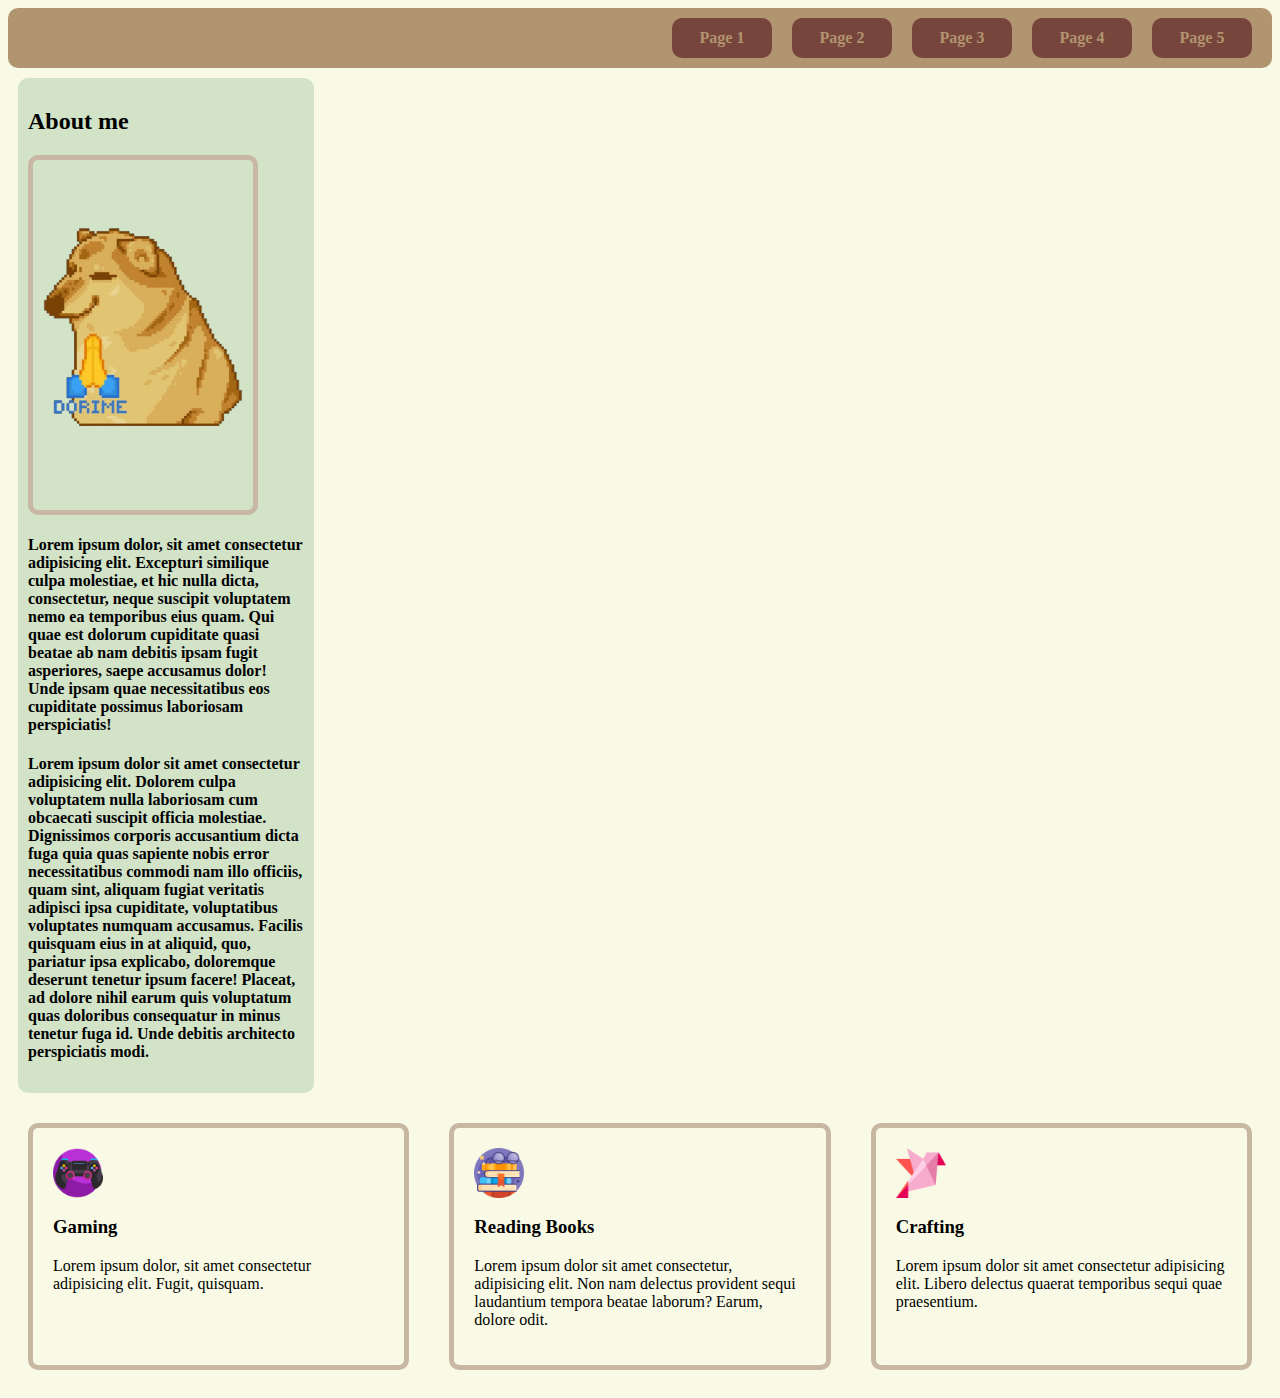
==== Pages/page_3.html @ 32a7c411 "initial comment" ====
<html lang="en">

<head>
    <meta charset="UTF-8">
    <meta name="viewport" content="width=device-width, initial-scale=1.0">
    <title>2120117 Assignment 2</title>

    <link rel="stylesheet" href="../style.css">
    <link rel="stylesheet" href="style3.css">
</head>

<body>

    <div class="navbar">
        <div class="navButton">
            <a href="/index.html">
                <h4>Page 1</h4>
            </a>
        </div>
        <div class="navButton">
            <a href="/Pages/page_2.html">
                <h4>Page 2</h4>
            </a>
        </div>
        <div class="navButton">
            <a href="/Pages/page_3.html">
                <h4>Page 3</h4>
            </a>
        </div>
        <div class="navButton">
            <a href="/Pages/page_4.html">
                <h4>Page 4</h4>
            </a>
        </div>
        <div class="navButton">
            <a href="/Pages/page_5.html">
                <h4>Page 5</h4>
            </a>
        </div>
    </div>

    <div class="container">



        <div class="container-box">
            <h2>About me</h2>

            <div class="box">
                <img id="dorime" src="/Images/Dorime_white-removebg.png" alt="dorime pixelated">
            </div>

            <h4>Lorem ipsum dolor, sit amet consectetur adipisicing elit. Excepturi similique culpa molestiae, et
                hic nulla dicta, consectetur, neque suscipit voluptatem nemo ea temporibus eius quam. Qui quae est
                dolorum cupiditate quasi beatae ab nam debitis ipsam fugit asperiores, saepe accusamus dolor! Unde
                ipsam quae necessitatibus eos cupiditate possimus laboriosam perspiciatis!</h4>

            <h4>Lorem ipsum dolor sit amet consectetur adipisicing elit. Dolorem culpa voluptatem nulla laboriosam
                cum obcaecati suscipit officia molestiae. Dignissimos corporis accusantium dicta fuga quia quas
                sapiente nobis error necessitatibus commodi nam illo officiis, quam sint, aliquam fugiat veritatis
                adipisci ipsa cupiditate, voluptatibus voluptates numquam accusamus. Facilis quisquam eius in at
                aliquid, quo, pariatur ipsa explicabo, doloremque deserunt tenetur ipsum facere! Placeat, ad dolore
                nihil earum quis voluptatum quas doloribus consequatur in minus tenetur fuga id. Unde debitis
                architecto perspiciatis modi.</h4>
        </div>
    </div>

    <div class="container-grid">
        <div class="box-grid">
            <img src="/Images/controller.png" alt="controller">
            <h3>Gaming</h3>
            <p>Lorem ipsum dolor, sit amet consectetur adipisicing elit. Fugit, quisquam.</p>
        </div>
        <div class="box-grid">
            <img src="/Images/book-stack.png" alt="book stack">
            <h3>Reading Books</h3>
            <p>Lorem ipsum dolor sit amet consectetur, adipisicing elit. Non nam delectus provident sequi laudantium
                tempora beatae laborum? Earum, dolore odit.</p>
        </div>
        <div class="box-grid">
            <img src="/Images/origami.png" alt="origami bird">
            <h3>Crafting</h3>
            <p>Lorem ipsum dolor sit amet consectetur adipisicing elit. Libero delectus quaerat temporibus sequi
                quae praesentium.</p>
        </div>
    </div>
</body>

</html>
---- style.css ----
body{
    background-color: #F8FAE5;
}

a{
    text-decoration: none;
    color: #B19470;
}

.navbar{
    display: flex;
    justify-content: end;
    background-color: #B19470;
    border-radius: 10px;
    padding: 10px;
}

.navButton{
    width: 80px;
    height: 40px;
    padding: 0px 10px;
    margin: 0px 10px;
    background-color: #76453B;
    border-radius: 10px;
    text-align: center;
    display: flex;
    align-items: center;
    justify-content: center;
}

.container{
    display: grid;
    grid-template-columns: 1fr 1fr 2fr;
}

.container-box{
    background-color: #D2E3C8;
    border-radius: 10px;
    margin: 10px;
    padding: 10px;
}

.image{
    display: flex;
    align-items: center;
    justify-content: center;
}
---- Pages/style3.css ----
#dorime {
    border: 5px solid #C7B7A3;
    border-radius: 10px;
    height: 350px;
    width: 220px;
}

img{
    height: 50px;
    width: 50px;
}

.container-grid {
    display: grid;
    grid-template-columns: 1fr 1fr 1fr;
}

.box-grid{
    padding: 20px;
    border: 5px solid #C7B7A3;
    border-radius: 10px;
    margin: 20px;
}
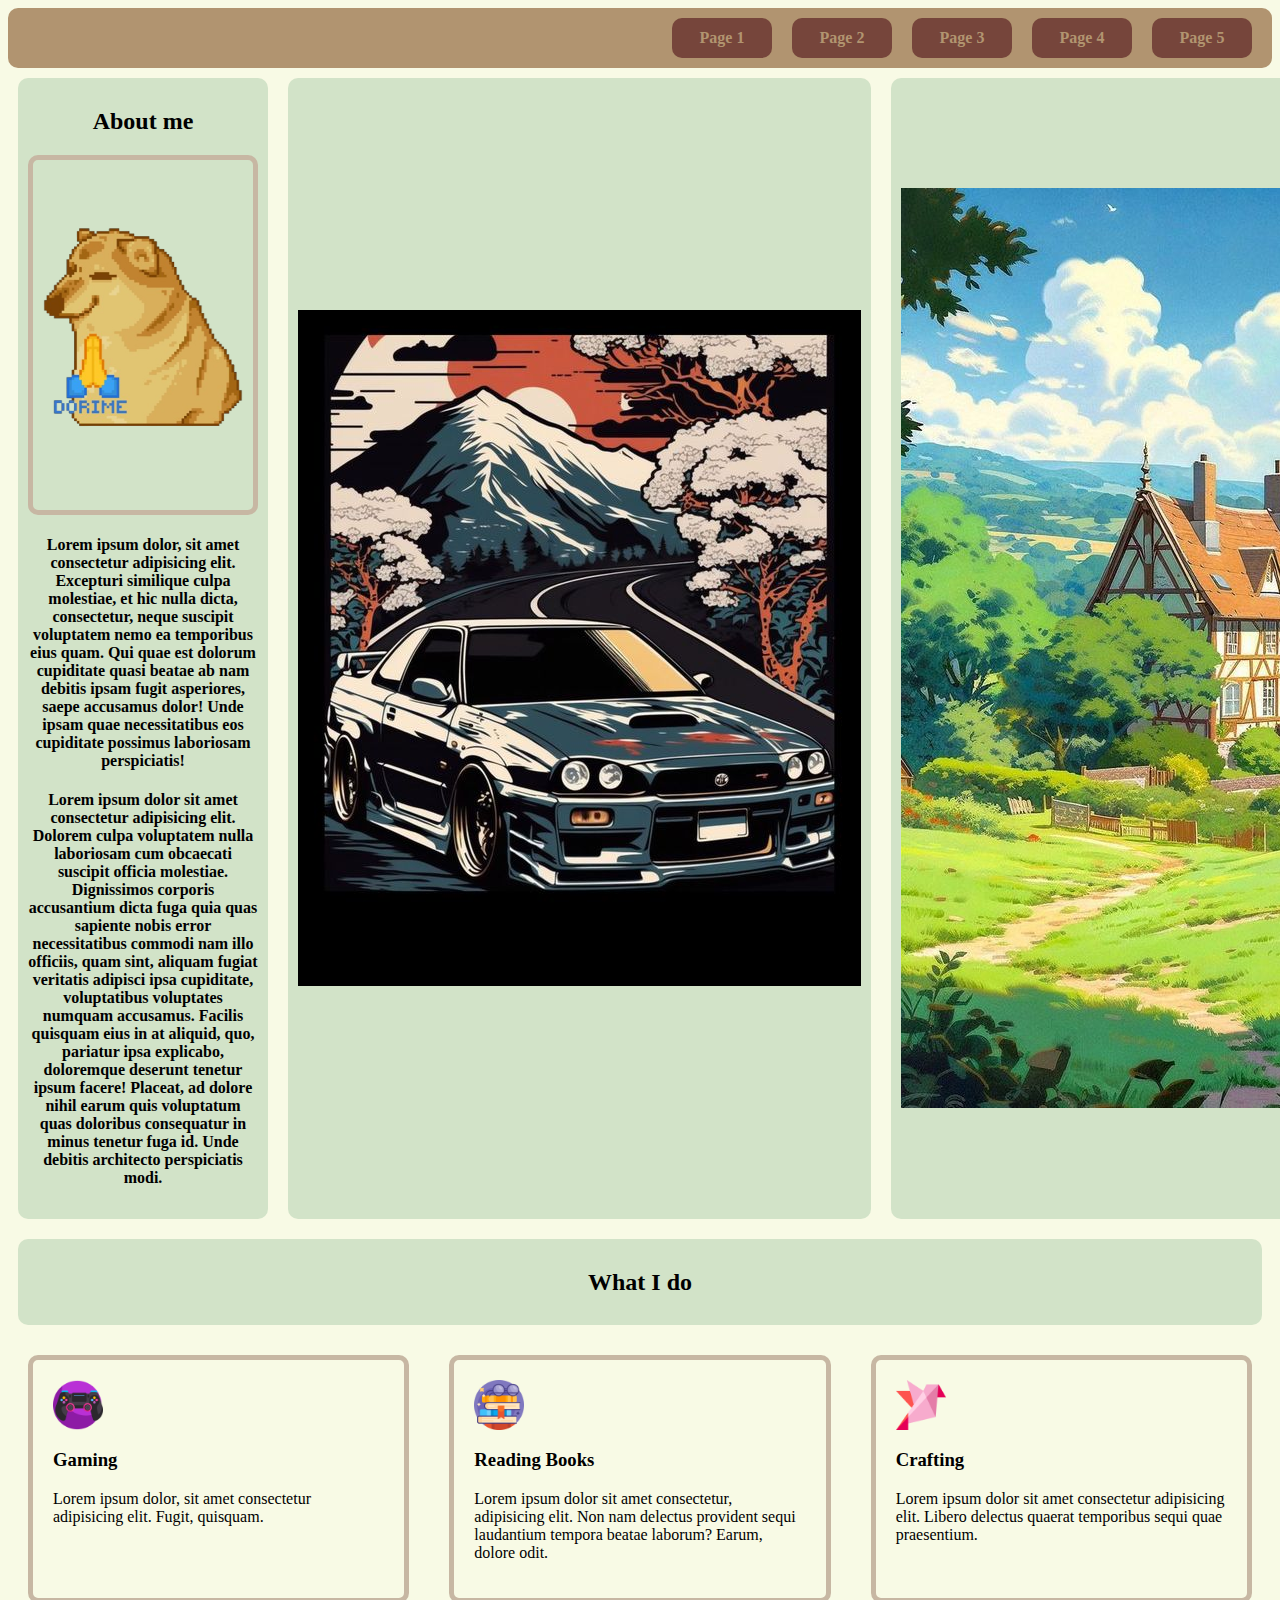
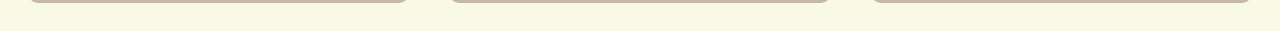
==== commit 4001466c: "update 1" ====
--- a/Pages/page_3.html
+++ b/Pages/page_3.html
@@ -40,9 +40,6 @@
     </div>
 
     <div class="container">
-
-
-
         <div class="container-box">
             <h2>About me</h2>
 
@@ -63,22 +60,35 @@
                 nihil earum quis voluptatum quas doloribus consequatur in minus tenetur fuga id. Unde debitis
                 architecto perspiciatis modi.</h4>
         </div>
+
+        <div class="container-box image">
+            <img src="/Images/car1.jpg" alt="">
+        </div>
+
+        <div class="container-box image">
+            <img src="/Images/scenery.jpg" alt="">
+        </div>
+    </div>
+
+    <div class="container-box">
+        <h2>What I do</h2>
     </div>
 
     <div class="container-grid">
+
         <div class="box-grid">
-            <img src="/Images/controller.png" alt="controller">
+            <img class="icon" src="/Images/controller.png" alt="controller">
             <h3>Gaming</h3>
             <p>Lorem ipsum dolor, sit amet consectetur adipisicing elit. Fugit, quisquam.</p>
         </div>
         <div class="box-grid">
-            <img src="/Images/book-stack.png" alt="book stack">
+            <img class="icon" src="/Images/book-stack.png" alt="book stack">
             <h3>Reading Books</h3>
             <p>Lorem ipsum dolor sit amet consectetur, adipisicing elit. Non nam delectus provident sequi laudantium
                 tempora beatae laborum? Earum, dolore odit.</p>
         </div>
         <div class="box-grid">
-            <img src="/Images/origami.png" alt="origami bird">
+            <img class="icon" src="/Images/origami.png" alt="origami bird">
             <h3>Crafting</h3>
             <p>Lorem ipsum dolor sit amet consectetur adipisicing elit. Libero delectus quaerat temporibus sequi
                 quae praesentium.</p>
--- a/style.css
+++ b/style.css
@@ -38,6 +38,7 @@
     border-radius: 10px;
     margin: 10px;
     padding: 10px;
+    text-align: center;
 }
 
 .image{
--- a/Pages/style3.css
+++ b/Pages/style3.css
@@ -5,7 +5,7 @@
     width: 220px;
 }
 
-img{
+.icon{
     height: 50px;
     width: 50px;
 }
